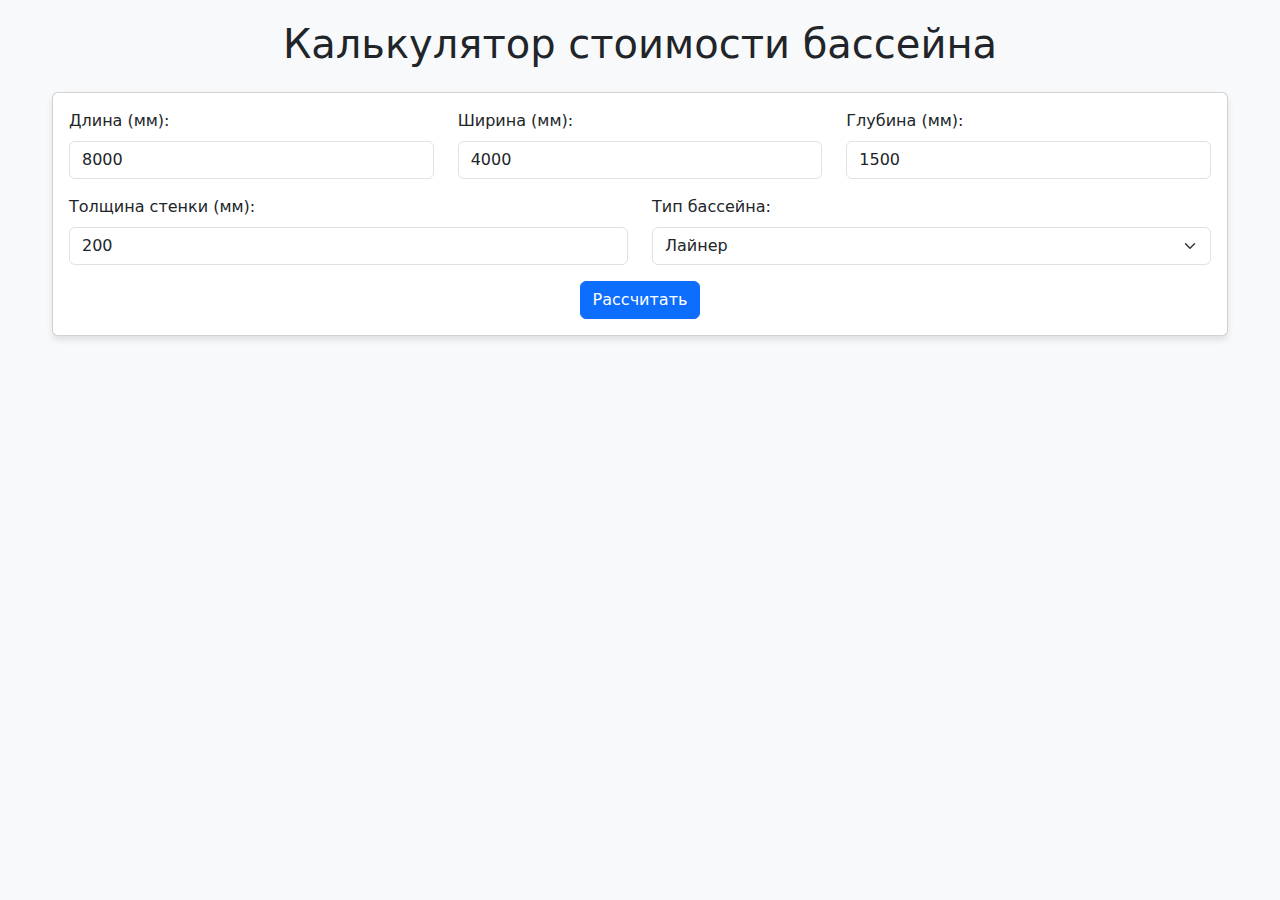
==== templates/index.html @ fbdd7caa "Первоначальная версия калькулятора бассейна" ====
<!DOCTYPE html>
<html lang="ru">
<head>
    <meta charset="UTF-8">
    <meta name="viewport" content="width=device-width, initial-scale=1.0">
    <title>Калькулятор бассейна</title>
    <link href="https://cdn.jsdelivr.net/npm/bootstrap@5.3.0-alpha1/dist/css/bootstrap.min.css" rel="stylesheet">
    <style>
        body {
            padding: 20px;
            background-color: #f8f9fa;
        }
        .container {
            max-width: 1200px;
        }
        .card {
            margin-bottom: 20px;
            box-shadow: 0 4px 6px rgba(0,0,0,0.1);
        }
        .form-label {
            font-weight: 500;
        }
        .result-section {
            margin-top: 30px;
        }
        .result-card {
            transition: all 0.3s ease;
        }
        .result-card:hover {
            transform: translateY(-5px);
            box-shadow: 0 8px 15px rgba(0,0,0,0.1);
        }
        .hidden {
            display: none;
        }
        .cost-item {
            display: flex;
            justify-content: space-between;
            margin-bottom: 5px;
        }
        .total-cost {
            font-weight: bold;
            font-size: 1.2em;
            border-top: 1px solid #dee2e6;
            padding-top: 10px;
            margin-top: 10px;
        }
    </style>
</head>
<body>
    <div class="container">
        <h1 class="text-center mb-4">Калькулятор стоимости бассейна</h1>
        
        <div class="card">
            <div class="card-body">
                <form id="poolForm">
                    <div class="row mb-3">
                        <div class="col-md-4">
                            <label for="length" class="form-label">Длина (мм):</label>
                            <input type="number" class="form-control" id="length" name="length" min="1000" max="20000" value="8000" required>
                        </div>
                        <div class="col-md-4">
                            <label for="width" class="form-label">Ширина (мм):</label>
                            <input type="number" class="form-control" id="width" name="width" min="1000" max="20000" value="4000" required>
                        </div>
                        <div class="col-md-4">
                            <label for="depth" class="form-label">Глубина (мм):</label>
                            <input type="number" class="form-control" id="depth" name="depth" min="1000" max="3000" value="1500" required>
                        </div>
                    </div>
                    
                    <div class="row mb-3">
                        <div class="col-md-6">
                            <label for="wall_thickness" class="form-label">Толщина стенки (мм):</label>
                            <input type="number" class="form-control" id="wall_thickness" name="wall_thickness" min="150" max="300" value="200" required>
                        </div>
                        <div class="col-md-6">
                            <label for="pool_type" class="form-label">Тип бассейна:</label>
                            <select class="form-select" id="pool_type" name="pool_type">
                                <option value="liner">Лайнер</option>
                                <option value="tile">Плитка</option>
                                <option value="mosaic">Мозаика</option>
                            </select>
                        </div>
                    </div>
                    
                    <div class="text-center">
                        <button type="submit" class="btn btn-primary">Рассчитать</button>
                    </div>
                </form>
            </div>
        </div>
        
        <div id="results" class="result-section hidden">
            <h2 class="text-center mb-4">Результаты расчета</h2>
            
            <div class="row">
                <div class="col-md-6">
                    <div class="card result-card">
                        <div class="card-header bg-primary text-white">
                            <h5 class="mb-0">Основные размеры</h5>
                        </div>
                        <div class="card-body" id="basicDimensions">
                            <!-- Будет заполнено JavaScript -->
                        </div>
                    </div>
                </div>
                
                <div class="col-md-6">
                    <div class="card result-card">
                        <div class="card-header bg-success text-white">
                            <h5 class="mb-0">Земляные работы</h5>
                        </div>
                        <div class="card-body" id="earthworks">
                            <!-- Будет заполнено JavaScript -->
                        </div>
                    </div>
                </div>
            </div>
            
            <div class="row mt-4">
                <div class="col-md-6">
                    <div class="card result-card">
                        <div class="card-header bg-info text-white">
                            <h5 class="mb-0">Бетонные работы</h5>
                        </div>
                        <div class="card-body" id="concrete">
                            <!-- Будет заполнено JavaScript -->
                        </div>
                    </div>
                </div>
                
                <div class="col-md-6">
                    <div class="card result-card">
                        <div class="card-header bg-warning text-dark">
                            <h5 class="mb-0">Опалубка и армирование</h5>
                        </div>
                        <div class="card-body" id="formwork">
                            <!-- Будет заполнено JavaScript -->
                        </div>
                    </div>
                </div>
            </div>
            
            <div class="row mt-4">
                <div class="col-md-12">
                    <div class="card result-card">
                        <div class="card-header bg-secondary text-white">
                            <h5 class="mb-0">Отделочные работы</h5>
                        </div>
                        <div class="card-body" id="finishing">
                            <!-- Будет заполнено JavaScript -->
                        </div>
                    </div>
                </div>
            </div>
            
            <div class="row mt-4">
                <div class="col-md-6">
                    <div class="card result-card">
                        <div class="card-header bg-danger text-white">
                            <h5 class="mb-0">Стоимость материалов</h5>
                        </div>
                        <div class="card-body" id="materialsCost">
                            <!-- Будет заполнено JavaScript -->
                        </div>
                    </div>
                </div>
                
                <div class="col-md-6">
                    <div class="card result-card">
                        <div class="card-header bg-dark text-white">
                            <h5 class="mb-0">Стоимость работ</h5>
                        </div>
                        <div class="card-body" id="worksCost">
                            <!-- Будет заполнено JavaScript -->
                        </div>
                    </div>
                </div>
            </div>
            
            <div class="row mt-4">
                <div class="col-md-6">
                    <div class="card result-card">
                        <div class="card-header bg-primary text-white">
                            <h5 class="mb-0">Стоимость оборудования</h5>
                        </div>
                        <div class="card-body" id="equipmentCost">
                            <!-- Будет заполнено JavaScript -->
                        </div>
                    </div>
                </div>
                
                <div class="col-md-6">
                    <div class="card result-card">
                        <div class="card-header bg-success text-white">
                            <h5 class="mb-0">Итоговая стоимость</h5>
                        </div>
                        <div class="card-body" id="totalCost">
                            <!-- Будет заполнено JavaScript -->
                        </div>
                    </div>
                </div>
            </div>
        </div>
    </div>
    
    <div id="errorMessage" class="hidden">
        <div class="alert alert-danger" role="alert">
            <strong>Ошибка:</strong>
            <span id="errorText"></span>
        </div>
    </div>
    
    <script src="https://cdn.jsdelivr.net/npm/bootstrap@5.3.0-alpha1/dist/js/bootstrap.bundle.min.js"></script>
    <script>
        document.getElementById('poolForm').addEventListener('submit', function(e) {
            e.preventDefault();
            
            const formData = {
                length: parseInt(document.getElementById('length').value),
                width: parseInt(document.getElementById('width').value),
                depth: parseInt(document.getElementById('depth').value),
                wall_thickness: parseInt(document.getElementById('wall_thickness').value),
                pool_type: document.getElementById('pool_type').value
            };
            
            fetch('/calculate', {
                method: 'POST',
                headers: {
                    'Content-Type': 'application/json'
                },
                body: JSON.stringify(formData)
            })
            .then(response => {
                if (!response.ok) {
                    return response.json().then(errorData => {
                        throw new Error(errorData.error || 'Произошла ошибка при расчете');
                    });
                }
                return response.json();
            })
            .then(data => {
                displayResults(data);
                document.getElementById('results').classList.remove('hidden');
                document.getElementById('errorMessage').classList.add('hidden');
            })
            .catch(error => {
                console.error('Ошибка:', error);
                document.getElementById('results').classList.add('hidden');
                document.getElementById('errorMessage').classList.remove('hidden');
                document.getElementById('errorText').textContent = error.message || 'Произошла ошибка при расчете. Пожалуйста, попробуйте еще раз.';
            });
        });
        
        function displayResults(data) {
            // Форматирование чисел
            const formatCurrency = (value) => {
                return new Intl.NumberFormat('ru-RU', { style: 'currency', currency: 'RUB', maximumFractionDigits: 0 }).format(value);
            };
            
            // Основные размеры
            const basicDimensionsHtml = Object.entries(data.basic_dimensions)
                .map(([key, value]) => `<div class="cost-item"><span>${key}:</span> <span>${value}</span></div>`)
                .join('');
            document.getElementById('basicDimensions').innerHTML = basicDimensionsHtml;
            
            // Земляные работы
            const earthworksHtml = Object.entries(data.earthworks)
                .map(([key, value]) => `<div class="cost-item"><span>${key}:</span> <span>${value}</span></div>`)
                .join('');
            document.getElementById('earthworks').innerHTML = earthworksHtml;
            
            // Бетонные работы
            const concreteHtml = Object.entries(data.concrete_works)
                .map(([key, value]) => `<div class="cost-item"><span>${key}:</span> <span>${value}</span></div>`)
                .join('');
            document.getElementById('concrete').innerHTML = concreteHtml;
            
            // Опалубка и армирование
            const formworkHtml = Object.entries(data.formwork)
                .map(([key, value]) => `<div class="cost-item"><span>${key}:</span> <span>${value}</span></div>`)
                .join('');
            document.getElementById('formwork').innerHTML = formworkHtml;
            
            // Отделочные работы
            let finishingHtml = `
                <div class="cost-item"><span>Площадь отделки:</span> <span>${typeof data.finishing.area === 'number' ? data.finishing.area.toFixed(1) : data.finishing.area} м²</span></div>
                <div class="cost-item"><span>Периметр для копингового камня:</span> <span>${typeof data.finishing.perimeter === 'number' ? data.finishing.perimeter.toFixed(1) : data.finishing.perimeter} м/п</span></div>
                <div class="cost-item"><span>Стоимость материалов:</span> <span>${formatCurrency(data.finishing.material_cost)}</span></div>
                <div class="cost-item"><span>Стоимость копингового камня:</span> <span>${formatCurrency(data.finishing.coping_stone.total)}</span></div>
                <div class="cost-item"><span>Стоимость работ:</span> <span>${formatCurrency(data.finishing.work_cost)}</span></div>
                <div class="total-cost"><span>Итого по отделке:</span> <span>${formatCurrency(data.finishing.total_cost)}</span></div>
            `;
            document.getElementById('finishing').innerHTML = finishingHtml;
            
            // Стоимость материалов
            let materialsHtml = '';
            Object.entries(data.costs.materials).forEach(([key, value]) => {
                materialsHtml += `<div class="cost-item"><span>${key}:</span> <span>${formatCurrency(value)}</span></div>`;
            });
            materialsHtml += `<div class="total-cost"><span>Итого по материалам:</span> <span>${formatCurrency(data.costs.materials_total)}</span></div>`;
            document.getElementById('materialsCost').innerHTML = materialsHtml;
            
            // Стоимость работ
            let worksHtml = '';
            Object.entries(data.costs.works).forEach(([category, items]) => {
                worksHtml += `<h6 class="mt-3">${category}:</h6>`;
                Object.entries(items).forEach(([key, value]) => {
                    worksHtml += `<div class="cost-item"><span>${key}:</span> <span>${formatCurrency(value)}</span></div>`;
                });
                worksHtml += `<div class="cost-item"><span>Итого по ${category.toLowerCase()}:</span> <span>${formatCurrency(data.costs.category_totals[category])}</span></div>`;
            });
            worksHtml += `<div class="total-cost"><span>Итого по работам:</span> <span>${formatCurrency(data.costs.works_total)}</span></div>`;
            document.getElementById('worksCost').innerHTML = worksHtml;
            
            // Стоимость оборудования
            let equipmentHtml = '';
            Object.entries(data.costs.equipment).forEach(([key, value]) => {
                equipmentHtml += `<div class="cost-item"><span>${key}:</span> <span>${formatCurrency(value)}</span></div>`;
            });
            equipmentHtml += `<div class="total-cost"><span>Итого по оборудованию:</span> <span>${formatCurrency(data.costs.equipment_total)}</span></div>`;
            document.getElementById('equipmentCost').innerHTML = equipmentHtml;
            
            // Итоговая стоимость
            const totalCostHtml = `
                <div class="cost-item"><span>Стоимость материалов:</span> <span>${formatCurrency(data.costs.materials_total)}</span></div>
                <div class="cost-item"><span>Стоимость работ:</span> <span>${formatCurrency(data.costs.works_total)}</span></div>
                <div class="cost-item"><span>Стоимость оборудования:</span> <span>${formatCurrency(data.costs.equipment_total)}</span></div>
                <div class="cost-item"><span>Стоимость отделки:</span> <span>${formatCurrency(data.costs.finishing_total)}</span></div>
                <div class="total-cost"><span>ИТОГО:</span> <span>${formatCurrency(data.costs.total)}</span></div>
            `;
            document.getElementById('totalCost').innerHTML = totalCostHtml;
        }
    </script>
</body>
</html>
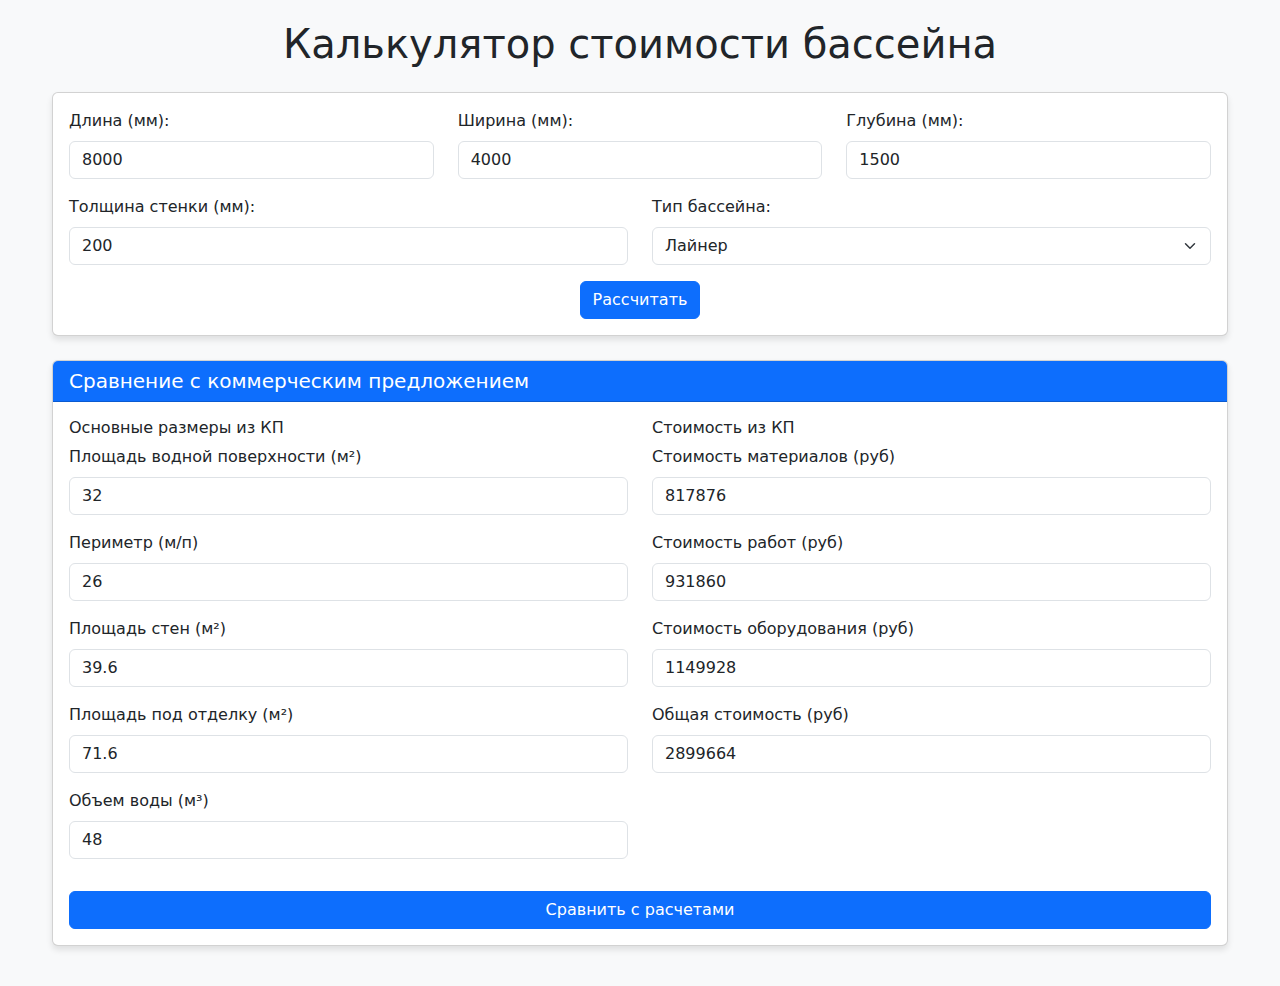
==== commit 71e21833: "Добавлена функция сравнения с КП от ООО ДОН БАСС" ====
--- a/templates/index.html
+++ b/templates/index.html
@@ -203,6 +203,107 @@
                 </div>
             </div>
         </div>
+
+        <!-- Секция для сравнения с КП -->
+        <div class="card mt-4">
+            <div class="card-header bg-primary text-white">
+                <h5 class="mb-0">Сравнение с коммерческим предложением</h5>
+            </div>
+            <div class="card-body">
+                <div class="row">
+                    <div class="col-md-6">
+                        <h6>Основные размеры из КП</h6>
+                        <div class="mb-3">
+                            <label for="kp-water-surface" class="form-label">Площадь водной поверхности (м²)</label>
+                            <input type="number" class="form-control" id="kp-water-surface" value="32">
+                        </div>
+                        <div class="mb-3">
+                            <label for="kp-perimeter" class="form-label">Периметр (м/п)</label>
+                            <input type="number" class="form-control" id="kp-perimeter" value="26">
+                        </div>
+                        <div class="mb-3">
+                            <label for="kp-wall-area" class="form-label">Площадь стен (м²)</label>
+                            <input type="number" class="form-control" id="kp-wall-area" value="39.6">
+                        </div>
+                        <div class="mb-3">
+                            <label for="kp-finishing-area" class="form-label">Площадь под отделку (м²)</label>
+                            <input type="number" class="form-control" id="kp-finishing-area" value="71.6">
+                        </div>
+                        <div class="mb-3">
+                            <label for="kp-water-volume" class="form-label">Объем воды (м³)</label>
+                            <input type="number" class="form-control" id="kp-water-volume" value="48">
+                        </div>
+                    </div>
+                    <div class="col-md-6">
+                        <h6>Стоимость из КП</h6>
+                        <div class="mb-3">
+                            <label for="kp-materials-cost" class="form-label">Стоимость материалов (руб)</label>
+                            <input type="number" class="form-control" id="kp-materials-cost" value="817876">
+                        </div>
+                        <div class="mb-3">
+                            <label for="kp-work-cost" class="form-label">Стоимость работ (руб)</label>
+                            <input type="number" class="form-control" id="kp-work-cost" value="931860">
+                        </div>
+                        <div class="mb-3">
+                            <label for="kp-equipment-cost" class="form-label">Стоимость оборудования (руб)</label>
+                            <input type="number" class="form-control" id="kp-equipment-cost" value="1149928">
+                        </div>
+                        <div class="mb-3">
+                            <label for="kp-total-cost" class="form-label">Общая стоимость (руб)</label>
+                            <input type="number" class="form-control" id="kp-total-cost" value="2899664">
+                        </div>
+                    </div>
+                </div>
+                <div class="row mt-3">
+                    <div class="col-12">
+                        <button class="btn btn-primary w-100" id="compare-btn">Сравнить с расчетами</button>
+                    </div>
+                </div>
+            </div>
+        </div>
+        
+        <!-- Результат сравнения -->
+        <div class="card mt-4 hidden" id="comparison-result">
+            <div class="card-header bg-info text-white">
+                <h5 class="mb-0">Результаты сравнения</h5>
+            </div>
+            <div class="card-body">
+                <div class="row">
+                    <div class="col-md-6">
+                        <h6>Сравнение основных размеров</h6>
+                        <table class="table table-striped">
+                            <thead>
+                                <tr>
+                                    <th>Параметр</th>
+                                    <th>Калькулятор</th>
+                                    <th>КП</th>
+                                    <th>Разница</th>
+                                </tr>
+                            </thead>
+                            <tbody id="dimensions-comparison">
+                                <!-- Сюда будут добавлены данные через JavaScript -->
+                            </tbody>
+                        </table>
+                    </div>
+                    <div class="col-md-6">
+                        <h6>Сравнение стоимости</h6>
+                        <table class="table table-striped">
+                            <thead>
+                                <tr>
+                                    <th>Статья расходов</th>
+                                    <th>Калькулятор</th>
+                                    <th>КП</th>
+                                    <th>Разница</th>
+                                </tr>
+                            </thead>
+                            <tbody id="costs-comparison">
+                                <!-- Сюда будут добавлены данные через JavaScript -->
+                            </tbody>
+                        </table>
+                    </div>
+                </div>
+            </div>
+        </div>
     </div>
     
     <div id="errorMessage" class="hidden">
@@ -213,6 +314,7 @@
     </div>
     
     <script src="https://cdn.jsdelivr.net/npm/bootstrap@5.3.0-alpha1/dist/js/bootstrap.bundle.min.js"></script>
+    <script src="https://code.jquery.com/jquery-3.6.0.min.js"></script>
     <script>
         document.getElementById('poolForm').addEventListener('submit', function(e) {
             e.preventDefault();
@@ -332,6 +434,140 @@
             `;
             document.getElementById('totalCost').innerHTML = totalCostHtml;
         }
+
+        $(document).ready(function() {
+            // Код для сравнения с КП
+            $("#compare-btn").click(function() {
+                // Получаем параметры бассейна из формы
+                const length = parseFloat($("#length").val());
+                const width = parseFloat($("#width").val());
+                const depth = parseFloat($("#depth").val());
+                const wallThickness = parseFloat($("#wall_thickness").val());
+                const poolType = $("#pool_type").val();
+                
+                // Получаем данные из КП
+                const estimateData = {
+                    water_surface: $("#kp-water-surface").val(),
+                    perimeter: $("#kp-perimeter").val(),
+                    wall_area: $("#kp-wall-area").val(),
+                    finishing_area: $("#kp-finishing-area").val(),
+                    water_volume: $("#kp-water-volume").val(),
+                    materials_cost: $("#kp-materials-cost").val(),
+                    work_cost: $("#kp-work-cost").val(),
+                    equipment_cost: $("#kp-equipment-cost").val(),
+                    total_cost: $("#kp-total-cost").val()
+                };
+                
+                // Отправляем запрос на сервер
+                $.ajax({
+                    url: "/compare_estimate",
+                    type: "POST",
+                    data: JSON.stringify({
+                        length: length,
+                        width: width,
+                        depth: depth,
+                        wall_thickness: wallThickness,
+                        pool_type: poolType,
+                        estimate: estimateData
+                    }),
+                    contentType: "application/json",
+                    dataType: "json",
+                    success: function(response) {
+                        if (response.success) {
+                            // Показываем результат сравнения
+                            $("#comparison-result").removeClass("hidden");
+                            
+                            // Заполняем таблицу сравнения размеров
+                            const dimensions = response.comparison.dimensions;
+                            let dimensionsHtml = "";
+                            
+                            dimensionsHtml += createComparisonRow("Площадь водной поверхности (м²)", 
+                                dimensions.water_surface.calc, 
+                                dimensions.water_surface.estimate, 
+                                dimensions.water_surface.diff);
+                                
+                            dimensionsHtml += createComparisonRow("Периметр (м/п)", 
+                                dimensions.perimeter.calc, 
+                                dimensions.perimeter.estimate, 
+                                dimensions.perimeter.diff);
+                                
+                            dimensionsHtml += createComparisonRow("Площадь стен (м²)", 
+                                dimensions.wall_area.calc, 
+                                dimensions.wall_area.estimate, 
+                                dimensions.wall_area.diff);
+                                
+                            dimensionsHtml += createComparisonRow("Площадь под отделку (м²)", 
+                                dimensions.finishing_area.calc, 
+                                dimensions.finishing_area.estimate, 
+                                dimensions.finishing_area.diff);
+                                
+                            dimensionsHtml += createComparisonRow("Объем воды (м³)", 
+                                dimensions.water_volume.calc, 
+                                dimensions.water_volume.estimate, 
+                                dimensions.water_volume.diff);
+                                
+                            $("#dimensions-comparison").html(dimensionsHtml);
+                            
+                            // Заполняем таблицу сравнения стоимости
+                            const costs = response.comparison.costs;
+                            let costsHtml = "";
+                            
+                            costsHtml += createComparisonRow("Материалы (руб)", 
+                                formatNumber(costs.materials.calc), 
+                                formatNumber(costs.materials.estimate), 
+                                formatNumber(costs.materials.diff));
+                                
+                            costsHtml += createComparisonRow("Работы (руб)", 
+                                formatNumber(costs.work.calc), 
+                                formatNumber(costs.work.estimate), 
+                                formatNumber(costs.work.diff));
+                                
+                            costsHtml += createComparisonRow("Оборудование (руб)", 
+                                formatNumber(costs.equipment.calc), 
+                                formatNumber(costs.equipment.estimate), 
+                                formatNumber(costs.equipment.diff));
+                                
+                            costsHtml += createComparisonRow("Итого (руб)", 
+                                formatNumber(costs.total.calc), 
+                                formatNumber(costs.total.estimate), 
+                                formatNumber(costs.total.diff), true);
+                                
+                            $("#costs-comparison").html(costsHtml);
+                            
+                            // Прокручиваем страницу к результатам
+                            $('html, body').animate({
+                                scrollTop: $("#comparison-result").offset().top - 20
+                            }, 500);
+                        } else {
+                            alert("Ошибка при сравнении: " + response.error);
+                        }
+                    },
+                    error: function(xhr, status, error) {
+                        alert("Ошибка при отправке запроса: " + error);
+                    }
+                });
+            });
+            
+            // Функция для создания строки сравнения
+            function createComparisonRow(label, calc, estimate, diff, isTotal = false) {
+                const diffClass = diff > 0 ? "text-danger" : (diff < 0 ? "text-success" : "");
+                const diffPrefix = diff > 0 ? "+" : "";
+                
+                let rowClass = isTotal ? "fw-bold" : "";
+                
+                return `<tr class="${rowClass}">
+                    <td>${label}</td>
+                    <td>${calc}</td>
+                    <td>${estimate}</td>
+                    <td class="${diffClass}">${diffPrefix}${diff}</td>
+                </tr>`;
+            }
+            
+            // Форматирование чисел
+            function formatNumber(num) {
+                return parseFloat(num).toLocaleString('ru-RU');
+            }
+        });
     </script>
 </body>
 </html> 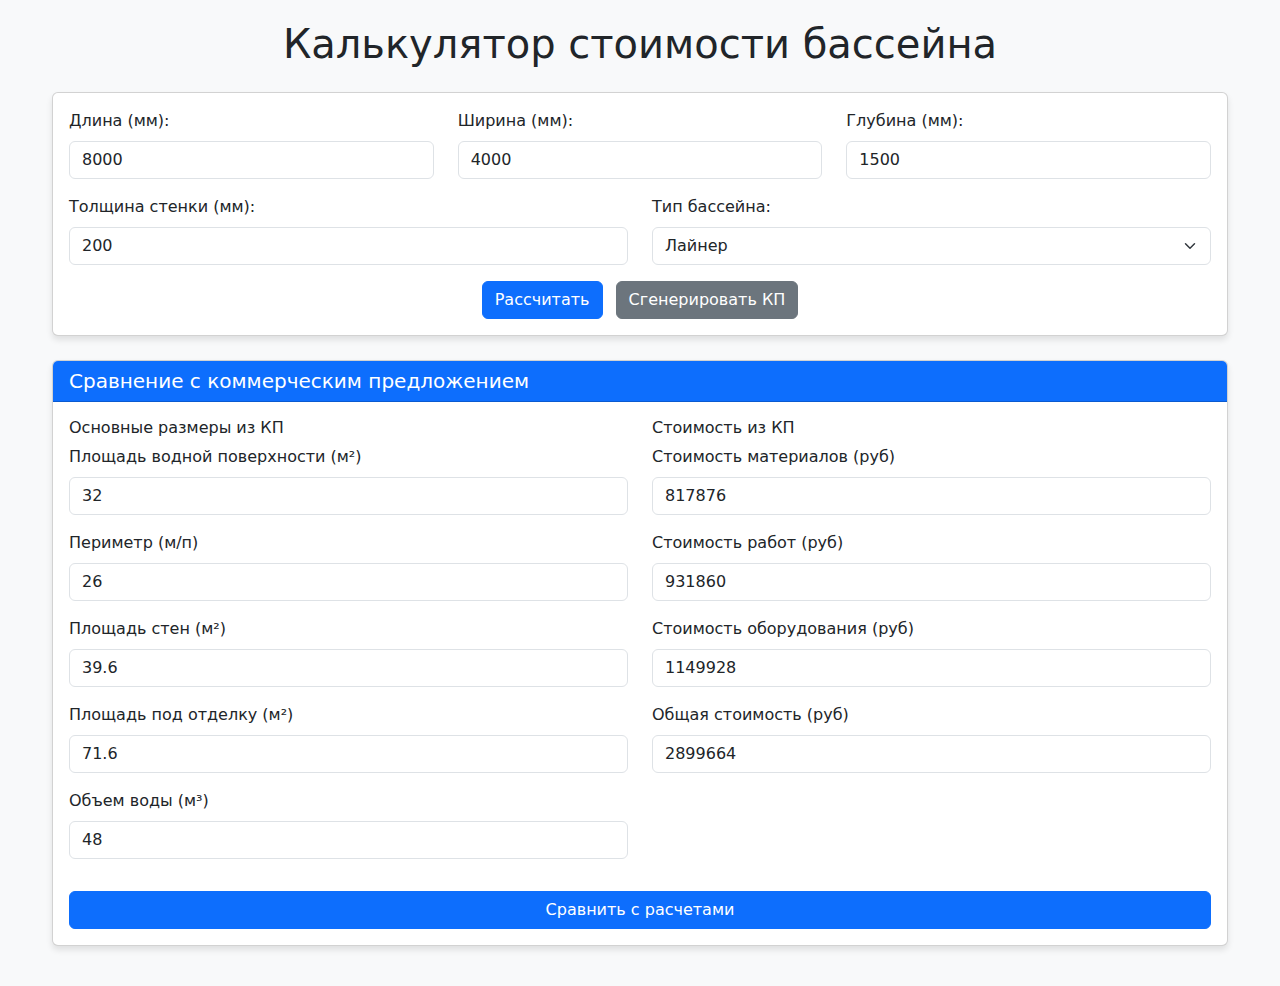
==== commit 0114484c: "Добавлена генерация коммерческого предложения в точном формате ООО ДОН БАСС" ====
--- a/templates/index.html
+++ b/templates/index.html
@@ -45,6 +45,126 @@
             padding-top: 10px;
             margin-top: 10px;
         }
+        
+        /* Стили для коммерческого предложения */
+        #kp-container {
+            font-family: 'Times New Roman', Times, serif;
+        }
+        
+        #kp-container .card {
+            border: none;
+            box-shadow: none;
+        }
+        
+        #kp-content {
+            padding: 20px;
+            background-color: white;
+            border: 1px solid #dee2e6;
+        }
+        
+        #kp-container h3, 
+        #kp-container h4, 
+        #kp-container h5 {
+            font-weight: bold;
+            color: #333;
+        }
+        
+        #kp-container .table {
+            border: 1px solid #000;
+        }
+        
+        #kp-container .table th,
+        #kp-container .table td {
+            border: 1px solid #000;
+            padding: 8px;
+            vertical-align: middle;
+        }
+        
+        #kp-container .table th {
+            background-color: #f5f5f5;
+        }
+        
+        #kp-equipment-text,
+        #kp-materials-text,
+        #kp-works-text,
+        #kp-grand-total-text {
+            white-space: pre-line;
+            font-style: italic;
+        }
+        
+        /* Стили для печати */
+        @media print {
+            body {
+                padding: 0;
+                background-color: white;
+            }
+            .container {
+                max-width: 100%;
+                width: 100%;
+            }
+            .card {
+                box-shadow: none;
+                border: none;
+            }
+            .card-body {
+                padding: 0;
+            }
+            #poolForm, 
+            #results, 
+            #errorMessage, 
+            #compare-section,
+            #comparison-result,
+            #kp-print-btn,
+            #kp-back-btn {
+                display: none !important;
+            }
+            #kp-container {
+                display: block !important;
+            }
+            .hidden {
+                display: block !important;
+            }
+            .table {
+                width: 100%;
+                border-collapse: collapse;
+            }
+            .table th, .table td {
+                border: 1px solid #000;
+            }
+            h3, h4, h5 {
+                margin-top: 20px;
+            }
+            @page {
+                size: A4;
+                margin: 1cm;
+            }
+            
+            #kp-content {
+                padding: 0;
+                border: none;
+            }
+            
+            #kp-container .table th,
+            #kp-container .table td {
+                padding: 5px;
+            }
+            
+            #kp-container h3 {
+                font-size: 18pt;
+            }
+            
+            #kp-container h4 {
+                font-size: 16pt;
+            }
+            
+            #kp-container h5 {
+                font-size: 14pt;
+            }
+            
+            #kp-container .card {
+                margin-bottom: 0;
+            }
+        }
     </style>
 </head>
 <body>
@@ -85,9 +205,46 @@
                     </div>
                     
                     <div class="text-center">
-                        <button type="submit" class="btn btn-primary">Рассчитать</button>
+                        <button type="submit" class="btn btn-primary me-2">Рассчитать</button>
+                        <button type="button" id="generateKpBtn" class="btn btn-secondary">Сгенерировать КП</button>
                     </div>
                 </form>
+            </div>
+        </div>
+        
+        <!-- Форма для ввода данных заказчика перед генерацией КП -->
+        <div id="customer-data-form" class="modal fade" tabindex="-1">
+            <div class="modal-dialog modal-dialog-centered">
+                <div class="modal-content">
+                    <div class="modal-header">
+                        <h5 class="modal-title">Данные заказчика</h5>
+                        <button type="button" class="btn-close" data-bs-dismiss="modal" aria-label="Close"></button>
+                    </div>
+                    <div class="modal-body">
+                        <form id="customerForm">
+                            <div class="mb-3">
+                                <label for="customer-name" class="form-label">Имя заказчика</label>
+                                <input type="text" class="form-control" id="customer-name" value="Владимир">
+                            </div>
+                            <div class="mb-3">
+                                <label for="customer-phone" class="form-label">Телефон</label>
+                                <input type="text" class="form-control" id="customer-phone" value="8(928) 118-67-27">
+                            </div>
+                            <div class="mb-3">
+                                <label for="customer-address" class="form-label">Адрес объекта</label>
+                                <input type="text" class="form-control" id="customer-address" value="Таганрог">
+                            </div>
+                            <div class="mb-3">
+                                <label for="customer-location" class="form-label">Место размещения</label>
+                                <input type="text" class="form-control" id="customer-location" value="Улица">
+                            </div>
+                        </form>
+                    </div>
+                    <div class="modal-footer">
+                        <button type="button" class="btn btn-secondary" data-bs-dismiss="modal">Отмена</button>
+                        <button type="button" class="btn btn-primary" id="generate-kp-submit">Сгенерировать КП</button>
+                    </div>
+                </div>
             </div>
         </div>
         
@@ -300,6 +457,177 @@
                                 <!-- Сюда будут добавлены данные через JavaScript -->
                             </tbody>
                         </table>
+                    </div>
+                </div>
+            </div>
+        </div>
+
+        <!-- Коммерческое предложение в формате ООО "ДОН БАСС" -->
+        <div id="kp-container" class="result-section hidden mt-5 mb-5">
+            <div class="card">
+                <div class="card-body">
+                    <div id="kp-content">
+                        <div class="text-center mb-4">
+                            <h3 id="kp-company-name">Компания ООО "ДОН БАСС"</h3>
+                            <p id="kp-company-email">ooo.donbass61@mail.ru</p>
+                            <p id="kp-company-website">https://ooodonbass.ru/</p>
+                            <p id="kp-company-phone">tel:+7(938) 158-11-11</p>
+                            
+                            <div class="my-4">
+                                <img src="https://ooodonbass.ru/wp-content/uploads/2019/09/logo-1.svg" alt="ДОН БАСС" style="max-width: 200px;">
+                            </div>
+                            
+                            <h4>Коммерческое предложение от <span id="kp-date">04.02.2025</span> года</h4>
+                        </div>
+                        
+                        <div class="table-responsive mb-4">
+                            <table class="table table-bordered">
+                                <tr>
+                                    <td width="33%">Заказчик:</td>
+                                    <td id="kp-customer-name" width="33%">Владимир</td>
+                                    <td width="34%">Размеры:</td>
+                                </tr>
+                                <tr>
+                                    <td>Телефон:</td>
+                                    <td id="kp-customer-phone">8(928) 118-67-27</td>
+                                    <td>Длина:</td>
+                                </tr>
+                                <tr>
+                                    <td>Адрес объекта:</td>
+                                    <td id="kp-customer-address">Таганрог</td>
+                                    <td>Ширина:</td>
+                                </tr>
+                                <tr>
+                                    <td>Место размещения:</td>
+                                    <td id="kp-customer-location">Улица</td>
+                                    <td>Глубина,1:</td>
+                                </tr>
+                                <tr>
+                                    <td>Тип бассейна:</td>
+                                    <td id="kp-pool-type">Скиммерный</td>
+                                    <td>Глубина,2:</td>
+                                </tr>
+                                <tr>
+                                    <td>Отделка чаши:</td>
+                                    <td id="kp-pool-finish">Лайнер</td>
+                                    <td>Глубина (ср):</td>
+                                </tr>
+                                <tr>
+                                    <td>Форма:</td>
+                                    <td id="kp-pool-shape">Прямоугольный</td>
+                                    <td>V (объем):</td>
+                                </tr>
+                                <tr>
+                                    <td>Категория:</td>
+                                    <td id="kp-pool-category">Частный</td>
+                                    <td>Р (периметр):</td>
+                                </tr>
+                                <tr>
+                                    <td colspan="2"></td>
+                                    <td>S (зеркало):</td>
+                                </tr>
+                                <tr>
+                                    <td colspan="2"></td>
+                                    <td>S (стен):</td>
+                                </tr>
+                                <tr>
+                                    <td colspan="2"></td>
+                                    <td>S (под отделку):</td>
+                                </tr>
+                            </table>
+                        </div>
+                        
+                        <h5 class="text-center mb-3">Основное оборудование</h5>
+                        <div class="table-responsive mb-4">
+                            <table class="table table-bordered">
+                                <thead>
+                                    <tr>
+                                        <th>№</th>
+                                        <th>Наименование</th>
+                                        <th>Ед.изм</th>
+                                        <th>Кол-во</th>
+                                        <th>Цена</th>
+                                        <th>Сумма</th>
+                                    </tr>
+                                </thead>
+                                <tbody id="kp-equipment-items">
+                                    <!-- Будет заполнено JavaScript -->
+                                </tbody>
+                                <tfoot>
+                                    <tr>
+                                        <td colspan="5" class="text-end fw-bold">Итого:</td>
+                                        <td id="kp-equipment-total" class="fw-bold"></td>
+                                    </tr>
+                                </tfoot>
+                            </table>
+                        </div>
+                        
+                        <p id="kp-equipment-text" class="mb-4 text-center"></p>
+                        
+                        <h5 class="text-center mb-3">Материал и расходы для выполнения работ</h5>
+                        <div class="table-responsive mb-4">
+                            <table class="table table-bordered">
+                                <thead>
+                                    <tr>
+                                        <th>№</th>
+                                        <th>Наименование</th>
+                                        <th>Ед.изм</th>
+                                        <th>Кол-во</th>
+                                        <th>Цена</th>
+                                        <th>Сумма</th>
+                                    </tr>
+                                </thead>
+                                <tbody id="kp-materials-items">
+                                    <!-- Будет заполнено JavaScript -->
+                                </tbody>
+                                <tfoot>
+                                    <tr>
+                                        <td colspan="5" class="text-end fw-bold">Итого:</td>
+                                        <td id="kp-materials-total" class="fw-bold"></td>
+                                    </tr>
+                                </tfoot>
+                            </table>
+                        </div>
+                        
+                        <p id="kp-materials-text" class="mb-4 text-center"></p>
+                        
+                        <h5 class="text-center mb-3">Основные работы</h5>
+                        <div class="table-responsive mb-4">
+                            <table class="table table-bordered">
+                                <thead>
+                                    <tr>
+                                        <th>№</th>
+                                        <th>Наименование</th>
+                                        <th>Ед.изм</th>
+                                        <th>Кол-во</th>
+                                        <th>Цена</th>
+                                        <th>Сумма</th>
+                                    </tr>
+                                </thead>
+                                <tbody id="kp-works-items">
+                                    <!-- Будет заполнено JavaScript -->
+                                </tbody>
+                                <tfoot>
+                                    <tr>
+                                        <td colspan="5" class="text-end fw-bold">Итого:</td>
+                                        <td id="kp-works-total" class="fw-bold"></td>
+                                    </tr>
+                                </tfoot>
+                            </table>
+                        </div>
+                        
+                        <p id="kp-works-text" class="mb-4 text-center"></p>
+                        
+                        <h5 class="text-center mb-3">Итого по 3 позициям:</h5>
+                        <div class="text-center mb-5">
+                            <h4 id="kp-grand-total" class="fw-bold"></h4>
+                            <p id="kp-grand-total-text" class="fw-bold"></p>
+                        </div>
+                        
+                        <div class="text-center mt-4">
+                            <button id="kp-print-btn" class="btn btn-primary">Печать КП</button>
+                            <button id="kp-back-btn" class="btn btn-secondary ms-2">Вернуться</button>
+                        </div>
                     </div>
                 </div>
             </div>
@@ -568,6 +896,197 @@
                 return parseFloat(num).toLocaleString('ru-RU');
             }
         });
+
+        // Код для генерации КП в формате ООО "ДОН БАСС"
+        document.getElementById('generateKpBtn').addEventListener('click', function(e) {
+            e.preventDefault();
+            
+            // Показываем модальное окно для ввода данных заказчика
+            const customerModal = new bootstrap.Modal(document.getElementById('customer-data-form'));
+            customerModal.show();
+        });
+        
+        // Обработчик для кнопки в модальном окне
+        document.getElementById('generate-kp-submit').addEventListener('click', function() {
+            // Получаем данные заказчика из формы
+            const customerData = {
+                name: document.getElementById('customer-name').value,
+                phone: document.getElementById('customer-phone').value,
+                address: document.getElementById('customer-address').value,
+                location: document.getElementById('customer-location').value
+            };
+            
+            // Получаем параметры бассейна из основной формы
+            const formData = {
+                length: parseInt(document.getElementById('length').value),
+                width: parseInt(document.getElementById('width').value),
+                depth: parseInt(document.getElementById('depth').value),
+                wall_thickness: parseInt(document.getElementById('wall_thickness').value),
+                pool_type: document.getElementById('pool_type').value,
+                customer: customerData
+            };
+            
+            // Закрываем модальное окно
+            const customerModal = bootstrap.Modal.getInstance(document.getElementById('customer-data-form'));
+            customerModal.hide();
+            
+            // Отправляем запрос на сервер
+            fetch('/generate_kp', {
+                method: 'POST',
+                headers: {
+                    'Content-Type': 'application/json'
+                },
+                body: JSON.stringify(formData)
+            })
+            .then(response => {
+                if (!response.ok) {
+                    return response.json().then(errorData => {
+                        throw new Error(errorData.error || 'Произошла ошибка при генерации КП');
+                    });
+                }
+                return response.json();
+            })
+            .then(data => {
+                if (data.success) {
+                    displayKP(data.kp_data);
+                    document.getElementById('kp-container').classList.remove('hidden');
+                    document.getElementById('results').classList.add('hidden');
+                    document.getElementById('errorMessage').classList.add('hidden');
+                    
+                    // Прокручиваем страницу к КП
+                    window.scrollTo({
+                        top: document.getElementById('kp-container').offsetTop,
+                        behavior: 'smooth'
+                    });
+                } else {
+                    throw new Error(data.error || 'Произошла ошибка при генерации КП');
+                }
+            })
+            .catch(error => {
+                console.error('Ошибка:', error);
+                document.getElementById('errorMessage').classList.remove('hidden');
+                document.getElementById('errorText').textContent = error.message || 'Произошла ошибка при генерации КП. Пожалуйста, попробуйте еще раз.';
+            });
+        });
+        
+        function displayKP(kpData) {
+            // Форматирование чисел
+            const formatCurrency = (value) => {
+                return new Intl.NumberFormat('ru-RU', { maximumFractionDigits: 2 }).format(value);
+            };
+            
+            // Заполняем данные компании
+            document.getElementById('kp-company-name').textContent = kpData.company.name;
+            document.getElementById('kp-company-email').textContent = kpData.company.email;
+            document.getElementById('kp-company-website').textContent = kpData.company.website;
+            document.getElementById('kp-company-phone').textContent = kpData.company.phone;
+            
+            // Заполняем дату
+            document.getElementById('kp-date').textContent = `${kpData.date.day}.${kpData.date.month}.${kpData.date.year}`;
+            
+            // Заполняем данные заказчика
+            document.getElementById('kp-customer-name').textContent = kpData.customer.name;
+            document.getElementById('kp-customer-phone').textContent = kpData.customer.phone;
+            document.getElementById('kp-customer-address').textContent = kpData.customer.address;
+            document.getElementById('kp-customer-location').textContent = kpData.customer.location;
+            
+            // Заполняем данные бассейна
+            document.getElementById('kp-pool-type').textContent = kpData.pool.type;
+            document.getElementById('kp-pool-finish').textContent = kpData.pool.finish;
+            document.getElementById('kp-pool-shape').textContent = kpData.pool.shape;
+            document.getElementById('kp-pool-category').textContent = kpData.pool.category;
+            
+            // Обновляем размеры в правой колонке
+            const table = document.querySelector('#kp-container table');
+            table.rows[1].cells[2].textContent = `Длина: ${kpData.pool.length}`;
+            table.rows[2].cells[2].textContent = `Ширина: ${kpData.pool.width}`;
+            table.rows[3].cells[2].textContent = `Глубина,1: ${kpData.pool.depth}`;
+            table.rows[4].cells[2].textContent = `Глубина,2: ${kpData.pool.depth}`;
+            table.rows[5].cells[2].textContent = `Глубина (ср): ${kpData.pool.depth}`;
+            table.rows[6].cells[2].textContent = `V (объем): ${formatCurrency(kpData.pool.water_volume)} л`;
+            table.rows[7].cells[2].textContent = `Р (периметр): ${formatCurrency(kpData.pool.perimeter)} м/п`;
+            table.rows[8].cells[2].textContent = `S (зеркало): ${formatCurrency(kpData.pool.water_surface)} м²`;
+            table.rows[9].cells[2].textContent = `S (стен): ${formatCurrency(kpData.pool.wall_area)} м²`;
+            table.rows[10].cells[2].textContent = `S (под отделку): ${formatCurrency(kpData.pool.finishing_area)} м²`;
+            
+            // Заполняем таблицу оборудования
+            let equipmentHtml = '';
+            kpData.equipment.items.forEach((item, index) => {
+                equipmentHtml += `
+                    <tr>
+                        <td>${index + 1}</td>
+                        <td>${item.name}</td>
+                        <td>${item.unit}</td>
+                        <td>${item.qty}</td>
+                        <td>${formatCurrency(item.price)}</td>
+                        <td>${formatCurrency(item.qty * item.price)}</td>
+                    </tr>
+                `;
+            });
+            document.getElementById('kp-equipment-items').innerHTML = equipmentHtml;
+            document.getElementById('kp-equipment-total').textContent = formatCurrency(kpData.equipment.total);
+            
+            // Формируем текст под таблицей оборудования
+            document.getElementById('kp-equipment-text').textContent = `Всего наименований ${kpData.equipment.count}, на сумму ${formatCurrency(kpData.equipment.total)} рублей`;
+            document.getElementById('kp-equipment-text').textContent += `\n${kpData.equipment.total_text}`;
+            
+            // Заполняем таблицу материалов
+            let materialsHtml = '';
+            kpData.materials.items.forEach((item, index) => {
+                materialsHtml += `
+                    <tr>
+                        <td>${index + 1}</td>
+                        <td>${item.name}</td>
+                        <td>${item.unit}</td>
+                        <td>${item.qty}</td>
+                        <td>${formatCurrency(item.price)}</td>
+                        <td>${formatCurrency(item.qty * item.price)}</td>
+                    </tr>
+                `;
+            });
+            document.getElementById('kp-materials-items').innerHTML = materialsHtml;
+            document.getElementById('kp-materials-total').textContent = formatCurrency(kpData.materials.total);
+            
+            // Формируем текст под таблицей материалов
+            document.getElementById('kp-materials-text').textContent = `Всего наименований ${kpData.materials.count}, на сумму ${formatCurrency(kpData.materials.total)} рублей`;
+            document.getElementById('kp-materials-text').textContent += `\n${kpData.materials.total_text}`;
+            
+            // Заполняем таблицу работ
+            let worksHtml = '';
+            kpData.works.items.forEach((item, index) => {
+                worksHtml += `
+                    <tr>
+                        <td>${index + 1}</td>
+                        <td>${item.name}</td>
+                        <td>${item.unit}</td>
+                        <td>${item.qty}</td>
+                        <td>${formatCurrency(item.price)}</td>
+                        <td>${formatCurrency(item.qty * item.price)}</td>
+                    </tr>
+                `;
+            });
+            document.getElementById('kp-works-items').innerHTML = worksHtml;
+            document.getElementById('kp-works-total').textContent = formatCurrency(kpData.works.total);
+            
+            // Формируем текст под таблицей работ
+            document.getElementById('kp-works-text').textContent = `Всего наименований ${kpData.works.count}, на сумму ${formatCurrency(kpData.works.total)} рублей`;
+            document.getElementById('kp-works-text').textContent += `\n${kpData.works.total_text}`;
+            
+            // Итоговая сумма
+            document.getElementById('kp-grand-total').textContent = `${formatCurrency(kpData.total)} рублей`;
+            document.getElementById('kp-grand-total-text').textContent = kpData.total_text;
+        }
+        
+        // Печать КП
+        document.getElementById('kp-print-btn').addEventListener('click', function() {
+            window.print();
+        });
+        
+        // Кнопка возврата
+        document.getElementById('kp-back-btn').addEventListener('click', function() {
+            document.getElementById('kp-container').classList.add('hidden');
+            document.getElementById('results').classList.remove('hidden');
+        });
     </script>
 </body>
 </html> 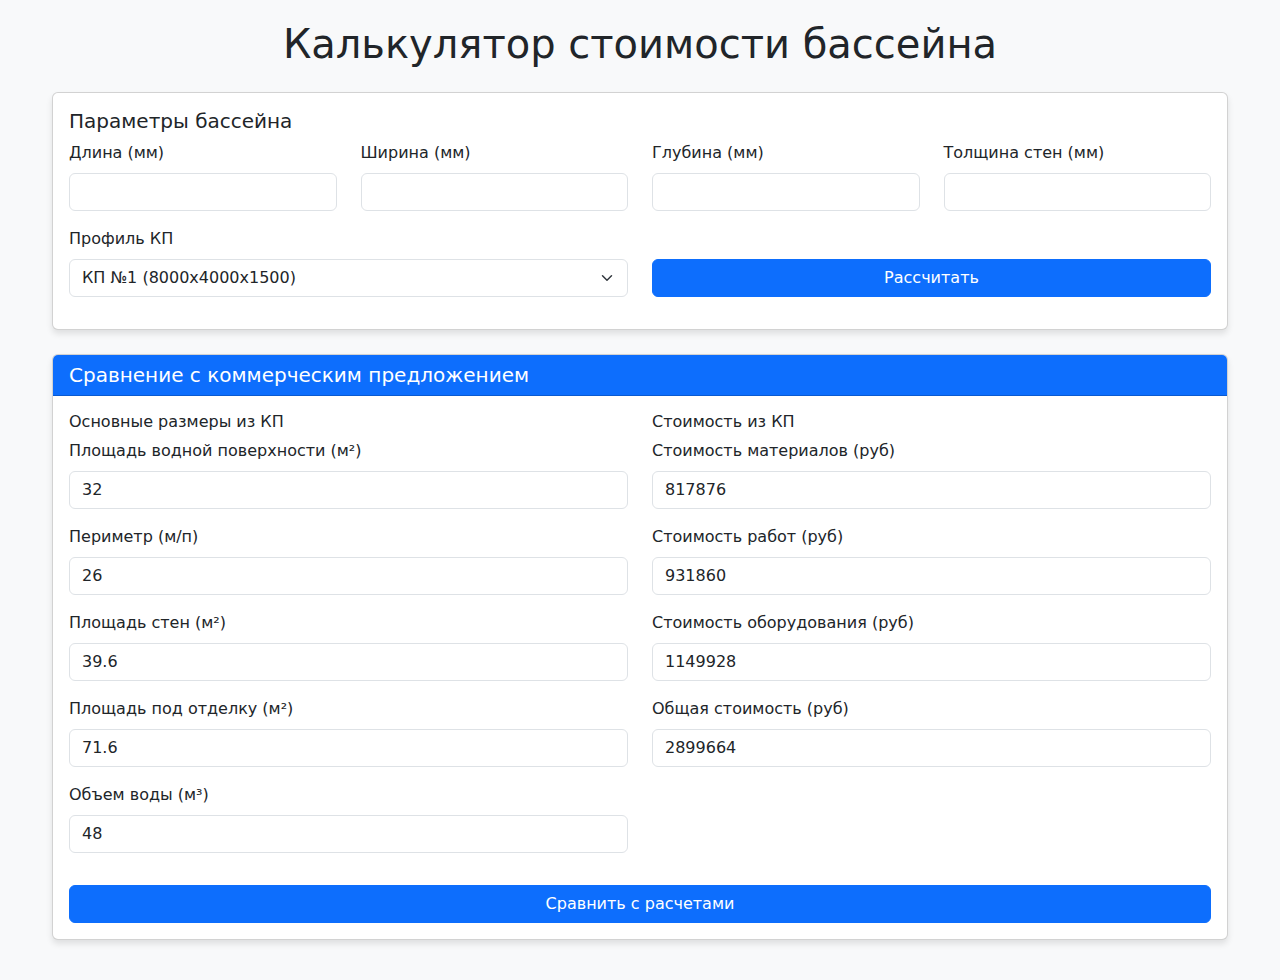
==== commit f72ca692: "Added profiles support with 3 KP variants" ====
--- a/templates/index.html
+++ b/templates/index.html
@@ -173,40 +173,51 @@
         
         <div class="card">
             <div class="card-body">
+                <h5 class="card-title">Параметры бассейна</h5>
                 <form id="poolForm">
-                    <div class="row mb-3">
-                        <div class="col-md-4">
-                            <label for="length" class="form-label">Длина (мм):</label>
-                            <input type="number" class="form-control" id="length" name="length" min="1000" max="20000" value="8000" required>
-                        </div>
-                        <div class="col-md-4">
-                            <label for="width" class="form-label">Ширина (мм):</label>
-                            <input type="number" class="form-control" id="width" name="width" min="1000" max="20000" value="4000" required>
-                        </div>
-                        <div class="col-md-4">
-                            <label for="depth" class="form-label">Глубина (мм):</label>
-                            <input type="number" class="form-control" id="depth" name="depth" min="1000" max="3000" value="1500" required>
-                        </div>
-                    </div>
-                    
-                    <div class="row mb-3">
+                    <div class="row">
+                        <div class="col-md-3">
+                            <div class="mb-3">
+                                <label for="length" class="form-label">Длина (мм)</label>
+                                <input type="number" class="form-control" id="length" required min="0" step="100">
+                            </div>
+                        </div>
+                        <div class="col-md-3">
+                            <div class="mb-3">
+                                <label for="width" class="form-label">Ширина (мм)</label>
+                                <input type="number" class="form-control" id="width" required min="0" step="100">
+                            </div>
+                        </div>
+                        <div class="col-md-3">
+                            <div class="mb-3">
+                                <label for="depth" class="form-label">Глубина (мм)</label>
+                                <input type="number" class="form-control" id="depth" required min="0" step="100">
+                            </div>
+                        </div>
+                        <div class="col-md-3">
+                            <div class="mb-3">
+                                <label for="wall_thickness" class="form-label">Толщина стен (мм)</label>
+                                <input type="number" class="form-control" id="wall_thickness" required min="0" step="10">
+                            </div>
+                        </div>
+                    </div>
+                    <div class="row">
                         <div class="col-md-6">
-                            <label for="wall_thickness" class="form-label">Толщина стенки (мм):</label>
-                            <input type="number" class="form-control" id="wall_thickness" name="wall_thickness" min="150" max="300" value="200" required>
+                            <div class="mb-3">
+                                <label for="profile" class="form-label">Профиль КП</label>
+                                <select class="form-select" id="profile" required>
+                                    <option value="kp1">КП №1 (8000x4000x1500)</option>
+                                    <option value="kp2">КП №2 (8000x3000x1500)</option>
+                                    <option value="kp3">КП №3 (8000x3000x1500) - Упрощенный</option>
+                                </select>
+                            </div>
                         </div>
                         <div class="col-md-6">
-                            <label for="pool_type" class="form-label">Тип бассейна:</label>
-                            <select class="form-select" id="pool_type" name="pool_type">
-                                <option value="liner">Лайнер</option>
-                                <option value="tile">Плитка</option>
-                                <option value="mosaic">Мозаика</option>
-                            </select>
-                        </div>
-                    </div>
-                    
-                    <div class="text-center">
-                        <button type="submit" class="btn btn-primary me-2">Рассчитать</button>
-                        <button type="button" id="generateKpBtn" class="btn btn-secondary">Сгенерировать КП</button>
+                            <div class="mb-3">
+                                <label class="form-label">&nbsp;</label>
+                                <button type="submit" class="btn btn-primary w-100">Рассчитать</button>
+                            </div>
+                        </div>
                     </div>
                 </form>
             </div>
@@ -644,124 +655,173 @@
     <script src="https://cdn.jsdelivr.net/npm/bootstrap@5.3.0-alpha1/dist/js/bootstrap.bundle.min.js"></script>
     <script src="https://code.jquery.com/jquery-3.6.0.min.js"></script>
     <script>
-        document.getElementById('poolForm').addEventListener('submit', function(e) {
+        document.getElementById('poolForm').addEventListener('submit', async (e) => {
             e.preventDefault();
             
-            const formData = {
-                length: parseInt(document.getElementById('length').value),
-                width: parseInt(document.getElementById('width').value),
-                depth: parseInt(document.getElementById('depth').value),
-                wall_thickness: parseInt(document.getElementById('wall_thickness').value),
-                pool_type: document.getElementById('pool_type').value
+            const data = {
+                length: parseFloat(document.getElementById('length').value),
+                width: parseFloat(document.getElementById('width').value),
+                depth: parseFloat(document.getElementById('depth').value),
+                wall_thickness: parseFloat(document.getElementById('wall_thickness').value),
+                profile_id: document.getElementById('profile').value
             };
             
-            fetch('/calculate', {
-                method: 'POST',
-                headers: {
-                    'Content-Type': 'application/json'
-                },
-                body: JSON.stringify(formData)
-            })
-            .then(response => {
-                if (!response.ok) {
-                    return response.json().then(errorData => {
-                        throw new Error(errorData.error || 'Произошла ошибка при расчете');
-                    });
+            try {
+                const response = await fetch('/calculate', {
+                    method: 'POST',
+                    headers: {
+                        'Content-Type': 'application/json'
+                    },
+                    body: JSON.stringify(data)
+                });
+                
+                const result = await response.json();
+                
+                if (result.error) {
+                    alert(result.error);
+                    return;
                 }
-                return response.json();
-            })
-            .then(data => {
-                displayResults(data);
-                document.getElementById('results').classList.remove('hidden');
-                document.getElementById('errorMessage').classList.add('hidden');
-            })
-            .catch(error => {
-                console.error('Ошибка:', error);
-                document.getElementById('results').classList.add('hidden');
-                document.getElementById('errorMessage').classList.remove('hidden');
-                document.getElementById('errorText').textContent = error.message || 'Произошла ошибка при расчете. Пожалуйста, попробуйте еще раз.';
-            });
+                
+                // Отображаем результаты
+                document.getElementById('results').style.display = 'block';
+                
+                // Основные размеры
+                const basicDims = result.basic_dimensions;
+                document.getElementById('basicDimensions').innerHTML = Object.entries(basicDims)
+                    .map(([key, value]) => `<p><strong>${key}:</strong> ${value}</p>`)
+                    .join('');
+                
+                // Стоимость материалов
+                const materialsCost = result.materials_cost;
+                document.getElementById('materialsCost').innerHTML = `
+                    <div class="mb-3">
+                        ${Object.entries(materialsCost.materials)
+                            .map(([key, value]) => `<p><strong>${key}:</strong> ${value}</p>`)
+                            .join('')}
+                    </div>
+                    <p><strong>Итого по материалам:</strong> ${materialsCost.total_cost}</p>
+                `;
+                
+                // Стоимость работ
+                const worksCost = result.works_cost;
+                document.getElementById('worksCost').innerHTML = `
+                    <div class="mb-3">
+                        ${Object.entries(worksCost.works)
+                            .map(([key, value]) => `<p><strong>${key}:</strong> ${value}</p>`)
+                            .join('')}
+                    </div>
+                    <p><strong>Итого по работам:</strong> ${worksCost.total_cost}</p>
+                `;
+                
+                // Стоимость отделочных работ
+                const finishingCost = result.finishing_cost;
+                document.getElementById('finishing').innerHTML = `
+                    <div class="cost-item"><span>Площадь отделки:</span> <span>${typeof finishingCost.area === 'number' ? finishingCost.area.toFixed(1) : finishingCost.area} м²</span></div>
+                    <div class="cost-item"><span>Периметр для копингового камня:</span> <span>${typeof finishingCost.perimeter === 'number' ? finishingCost.perimeter.toFixed(1) : finishingCost.perimeter} м/п</span></div>
+                    <div class="cost-item"><span>Стоимость материалов:</span> <span>${formatCurrency(finishingCost.material_cost)}</span></div>
+                    <div class="cost-item"><span>Стоимость копингового камня:</span> <span>${formatCurrency(finishingCost.coping_stone.total)}</span></div>
+                    <div class="cost-item"><span>Стоимость работ:</span> <span>${formatCurrency(finishingCost.work_cost)}</span></div>
+                    <div class="total-cost"><span>Итого по отделочным работам:</span> <span>${formatCurrency(finishingCost.total_cost)}</span></div>
+                `;
+                
+                // Общая стоимость
+                document.getElementById('totalCost').innerHTML = `
+                    <div class="cost-item"><span>Стоимость материалов:</span> <span>${formatCurrency(materialsCost.total_cost)}</span></div>
+                    <div class="cost-item"><span>Стоимость работ:</span> <span>${formatCurrency(worksCost.total_cost)}</span></div>
+                    <div class="cost-item"><span>Стоимость отделочных работ:</span> <span>${formatCurrency(finishingCost.total_cost)}</span></div>
+                    <div class="total-cost"><span>ИТОГО:</span> <span>${formatCurrency(result.total_cost)}</span></div>
+                `;
+                
+                // Профиль КП
+                document.getElementById('kp-pool-type').textContent = result.profile;
+                document.getElementById('kp-pool-finish').textContent = result.pool.finish;
+                document.getElementById('kp-pool-shape').textContent = result.pool.shape;
+                document.getElementById('kp-pool-category').textContent = result.pool.category;
+                
+                // Обновляем размеры в правой колонке
+                const table = document.querySelector('#kp-container table');
+                table.rows[1].cells[2].textContent = `Длина: ${result.pool.length}`;
+                table.rows[2].cells[2].textContent = `Ширина: ${result.pool.width}`;
+                table.rows[3].cells[2].textContent = `Глубина,1: ${result.pool.depth}`;
+                table.rows[4].cells[2].textContent = `Глубина,2: ${result.pool.depth}`;
+                table.rows[5].cells[2].textContent = `Глубина (ср): ${result.pool.depth}`;
+                table.rows[6].cells[2].textContent = `V (объем): ${formatCurrency(result.pool.water_volume)} л`;
+                table.rows[7].cells[2].textContent = `Р (периметр): ${formatCurrency(result.pool.perimeter)} м/п`;
+                table.rows[8].cells[2].textContent = `S (зеркало): ${formatCurrency(result.pool.water_surface)} м²`;
+                table.rows[9].cells[2].textContent = `S (стен): ${formatCurrency(result.pool.wall_area)} м²`;
+                table.rows[10].cells[2].textContent = `S (под отделку): ${formatCurrency(result.pool.finishing_area)} м²`;
+                
+                // Заполняем таблицу оборудования
+                let equipmentHtml = '';
+                result.equipment.items.forEach((item, index) => {
+                    equipmentHtml += `
+                        <tr>
+                            <td>${index + 1}</td>
+                            <td>${item.name}</td>
+                            <td>${item.unit}</td>
+                            <td>${item.qty}</td>
+                            <td>${formatCurrency(item.price)}</td>
+                            <td>${formatCurrency(item.qty * item.price)}</td>
+                        </tr>
+                    `;
+                });
+                document.getElementById('kp-equipment-items').innerHTML = equipmentHtml;
+                document.getElementById('kp-equipment-total').textContent = formatCurrency(result.equipment.total);
+                
+                // Формируем текст под таблицей оборудования
+                document.getElementById('kp-equipment-text').textContent = `Всего наименований ${result.equipment.count}, на сумму ${formatCurrency(result.equipment.total)} рублей`;
+                document.getElementById('kp-equipment-text').textContent += `\n${result.equipment.total_text}`;
+                
+                // Заполняем таблицу материалов
+                let materialsHtml = '';
+                result.materials.items.forEach((item, index) => {
+                    materialsHtml += `
+                        <tr>
+                            <td>${index + 1}</td>
+                            <td>${item.name}</td>
+                            <td>${item.unit}</td>
+                            <td>${item.qty}</td>
+                            <td>${formatCurrency(item.price)}</td>
+                            <td>${formatCurrency(item.qty * item.price)}</td>
+                        </tr>
+                    `;
+                });
+                document.getElementById('kp-materials-items').innerHTML = materialsHtml;
+                document.getElementById('kp-materials-total').textContent = formatCurrency(result.materials.total);
+                
+                // Формируем текст под таблицей материалов
+                document.getElementById('kp-materials-text').textContent = `Всего наименований ${result.materials.count}, на сумму ${formatCurrency(result.materials.total)} рублей`;
+                document.getElementById('kp-materials-text').textContent += `\n${result.materials.total_text}`;
+                
+                // Заполняем таблицу работ
+                let worksHtml = '';
+                result.works.items.forEach((item, index) => {
+                    worksHtml += `
+                        <tr>
+                            <td>${index + 1}</td>
+                            <td>${item.name}</td>
+                            <td>${item.unit}</td>
+                            <td>${item.qty}</td>
+                            <td>${formatCurrency(item.price)}</td>
+                            <td>${formatCurrency(item.qty * item.price)}</td>
+                        </tr>
+                    `;
+                });
+                document.getElementById('kp-works-items').innerHTML = worksHtml;
+                document.getElementById('kp-works-total').textContent = formatCurrency(result.works.total);
+                
+                // Формируем текст под таблицей работ
+                document.getElementById('kp-works-text').textContent = `Всего наименований ${result.works.count}, на сумму ${formatCurrency(result.works.total)} рублей`;
+                document.getElementById('kp-works-text').textContent += `\n${result.works.total_text}`;
+                
+                // Итоговая сумма
+                document.getElementById('kp-grand-total').textContent = `${formatCurrency(result.total_cost)} рублей`;
+                document.getElementById('kp-grand-total-text').textContent = result.total_text;
+                
+            } catch (error) {
+                alert('Произошла ошибка при расчете: ' + error.message);
+            }
         });
-        
-        function displayResults(data) {
-            // Форматирование чисел
-            const formatCurrency = (value) => {
-                return new Intl.NumberFormat('ru-RU', { style: 'currency', currency: 'RUB', maximumFractionDigits: 0 }).format(value);
-            };
-            
-            // Основные размеры
-            const basicDimensionsHtml = Object.entries(data.basic_dimensions)
-                .map(([key, value]) => `<div class="cost-item"><span>${key}:</span> <span>${value}</span></div>`)
-                .join('');
-            document.getElementById('basicDimensions').innerHTML = basicDimensionsHtml;
-            
-            // Земляные работы
-            const earthworksHtml = Object.entries(data.earthworks)
-                .map(([key, value]) => `<div class="cost-item"><span>${key}:</span> <span>${value}</span></div>`)
-                .join('');
-            document.getElementById('earthworks').innerHTML = earthworksHtml;
-            
-            // Бетонные работы
-            const concreteHtml = Object.entries(data.concrete_works)
-                .map(([key, value]) => `<div class="cost-item"><span>${key}:</span> <span>${value}</span></div>`)
-                .join('');
-            document.getElementById('concrete').innerHTML = concreteHtml;
-            
-            // Опалубка и армирование
-            const formworkHtml = Object.entries(data.formwork)
-                .map(([key, value]) => `<div class="cost-item"><span>${key}:</span> <span>${value}</span></div>`)
-                .join('');
-            document.getElementById('formwork').innerHTML = formworkHtml;
-            
-            // Отделочные работы
-            let finishingHtml = `
-                <div class="cost-item"><span>Площадь отделки:</span> <span>${typeof data.finishing.area === 'number' ? data.finishing.area.toFixed(1) : data.finishing.area} м²</span></div>
-                <div class="cost-item"><span>Периметр для копингового камня:</span> <span>${typeof data.finishing.perimeter === 'number' ? data.finishing.perimeter.toFixed(1) : data.finishing.perimeter} м/п</span></div>
-                <div class="cost-item"><span>Стоимость материалов:</span> <span>${formatCurrency(data.finishing.material_cost)}</span></div>
-                <div class="cost-item"><span>Стоимость копингового камня:</span> <span>${formatCurrency(data.finishing.coping_stone.total)}</span></div>
-                <div class="cost-item"><span>Стоимость работ:</span> <span>${formatCurrency(data.finishing.work_cost)}</span></div>
-                <div class="total-cost"><span>Итого по отделке:</span> <span>${formatCurrency(data.finishing.total_cost)}</span></div>
-            `;
-            document.getElementById('finishing').innerHTML = finishingHtml;
-            
-            // Стоимость материалов
-            let materialsHtml = '';
-            Object.entries(data.costs.materials).forEach(([key, value]) => {
-                materialsHtml += `<div class="cost-item"><span>${key}:</span> <span>${formatCurrency(value)}</span></div>`;
-            });
-            materialsHtml += `<div class="total-cost"><span>Итого по материалам:</span> <span>${formatCurrency(data.costs.materials_total)}</span></div>`;
-            document.getElementById('materialsCost').innerHTML = materialsHtml;
-            
-            // Стоимость работ
-            let worksHtml = '';
-            Object.entries(data.costs.works).forEach(([category, items]) => {
-                worksHtml += `<h6 class="mt-3">${category}:</h6>`;
-                Object.entries(items).forEach(([key, value]) => {
-                    worksHtml += `<div class="cost-item"><span>${key}:</span> <span>${formatCurrency(value)}</span></div>`;
-                });
-                worksHtml += `<div class="cost-item"><span>Итого по ${category.toLowerCase()}:</span> <span>${formatCurrency(data.costs.category_totals[category])}</span></div>`;
-            });
-            worksHtml += `<div class="total-cost"><span>Итого по работам:</span> <span>${formatCurrency(data.costs.works_total)}</span></div>`;
-            document.getElementById('worksCost').innerHTML = worksHtml;
-            
-            // Стоимость оборудования
-            let equipmentHtml = '';
-            Object.entries(data.costs.equipment).forEach(([key, value]) => {
-                equipmentHtml += `<div class="cost-item"><span>${key}:</span> <span>${formatCurrency(value)}</span></div>`;
-            });
-            equipmentHtml += `<div class="total-cost"><span>Итого по оборудованию:</span> <span>${formatCurrency(data.costs.equipment_total)}</span></div>`;
-            document.getElementById('equipmentCost').innerHTML = equipmentHtml;
-            
-            // Итоговая стоимость
-            const totalCostHtml = `
-                <div class="cost-item"><span>Стоимость материалов:</span> <span>${formatCurrency(data.costs.materials_total)}</span></div>
-                <div class="cost-item"><span>Стоимость работ:</span> <span>${formatCurrency(data.costs.works_total)}</span></div>
-                <div class="cost-item"><span>Стоимость оборудования:</span> <span>${formatCurrency(data.costs.equipment_total)}</span></div>
-                <div class="cost-item"><span>Стоимость отделки:</span> <span>${formatCurrency(data.costs.finishing_total)}</span></div>
-                <div class="total-cost"><span>ИТОГО:</span> <span>${formatCurrency(data.costs.total)}</span></div>
-            `;
-            document.getElementById('totalCost').innerHTML = totalCostHtml;
-        }
 
         $(document).ready(function() {
             // Код для сравнения с КП
@@ -771,7 +831,7 @@
                 const width = parseFloat($("#width").val());
                 const depth = parseFloat($("#depth").val());
                 const wallThickness = parseFloat($("#wall_thickness").val());
-                const poolType = $("#pool_type").val();
+                const poolType = $("#profile").val();
                 
                 // Получаем данные из КП
                 const estimateData = {
@@ -922,7 +982,7 @@
                 width: parseInt(document.getElementById('width').value),
                 depth: parseInt(document.getElementById('depth').value),
                 wall_thickness: parseInt(document.getElementById('wall_thickness').value),
-                pool_type: document.getElementById('pool_type').value,
+                pool_type: document.getElementById('profile').value,
                 customer: customerData
             };
             
